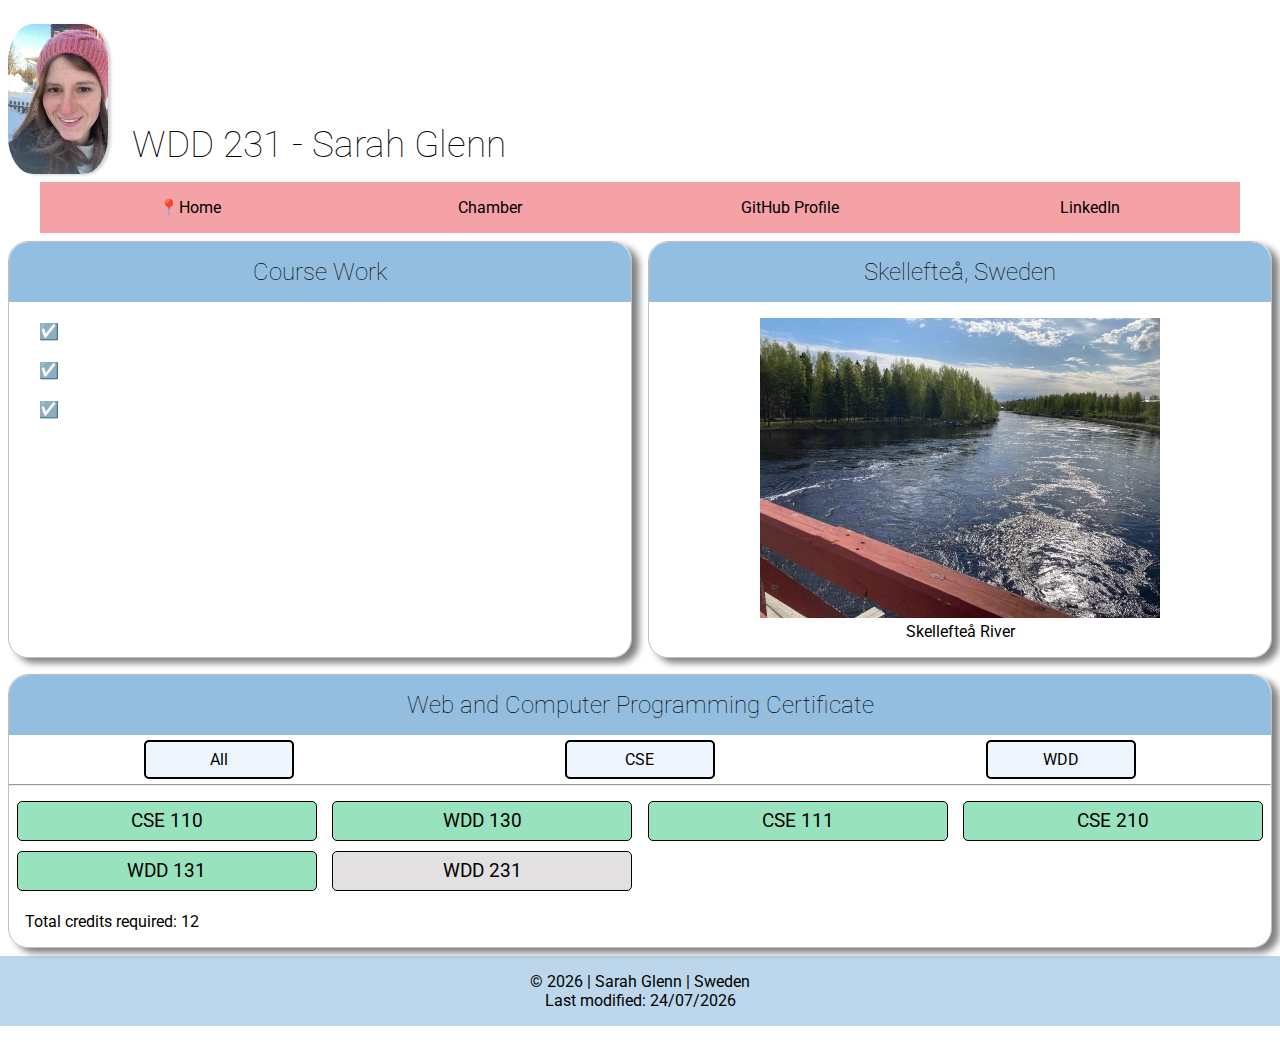
==== index.html @ 279082f9 "changing to landscape pic in meta tags" ====
<!DOCTYPE html>
<html lang="en">

<head>
    <meta charset="UTF-8">
    <meta name="viewport" content="width=device-width, initial-scale=1.0">
    <title>WDD 231 Home Page - Sarah Glenn</title>
    <meta name="description" content="Home page for WDD 231 Spring Sarah Glenn">
    <meta name="author" content="Sarah Glenn">
    <meta property="og:title" content="Sarah Glenn  - WDD 231">
    <meta property="og:type" content="website">
    <meta property="og:image" content="images/skellefteariver-thumbnail.webp">
    <meta property="og:url" content="https://www.sarahaglenn/github.io/wdd231">
    <meta name="twitter:image:alt" content="Skellefteå River with trees along the banks">
    <meta name="twitter:card" content="summary_large_image">
    <meta property="og:description" content="Providing insight into Sarah's education and projects.">
    <meta property="og:site_name" content="Sarah Glenn">
    <link rel="icon" href="favicon.ico">
    <link rel="stylesheet" href="styles/base.css">
    <link rel="preconnect" href="https://fonts.googleapis.com">
    <link rel="preconnect" href="https://fonts.gstatic.com" crossorigin>
    <link href="https://fonts.googleapis.com/css2?family=Roboto:wght@100;400;700&display=swap" rel="stylesheet">
    <script src="scripts/home.js" defer></script>
</head>

<body>
    <header>
        <div class="head">
            <img src="images/profile100x150.webp" alt="Close up picture of Sarah in winter time." width="100" height="150">
            <h1>WDD 231 - Sarah Glenn</h1>
            <a id="menu" aria-label="Menu" href="#"></a>
        </div>
        <nav>
            <ul class="navigation">
                <li><a href="index.html" class="active" title="Home">Home</a></li>
                <li><a href="#" title="Chamber">Chamber</a></li>
                <li><a href="#" title="GitHub Profile">GitHub Profile</a></li>
                <li><a href="https://www.linkedin.com/in/sarah-glenn-895284246" title="LinkedIn">LinkedIn</a></li>
            </ul>
        </nav>
    </header>
    <main>
        <section id="courseWork">
            <h2>Course Work</h2>
            <ul>
                <li></li>
                <li></li>
                <li></li>
            </ul>
        </section>
        <section>
            <h2>Skellefteå, Sweden</h2>
            <figure>
                <img src="images/skellefteariver400x300.webp" alt="Skellefteå River from a bridge" width="400"
                    height="300">
                <figcaption>Skellefteå River</figcaption>
            </figure>
        </section>
        <section id="courses">
            <h2>Web and Computer Programming Certificate</h2>
            <div id="labels">
                <p id="all">All</p>
                <p id="cse">CSE</p>
                <p id="wdd">WDD</p>
            </div>
            <hr>
            <div id="cards"></div>
            <p id="credits"></p>
        </section>
    </main>
    <footer>
        <p>© <span id="currentyear"></span> | Sarah Glenn | Sweden</p>
        <p id="lastModified"></p>
    </footer>
</body>

</html>
---- styles/base.css ----
* {
    font-family: "Roboto", sans-serif;
    font-weight: 400;
    font-style: normal;
    margin: 0;
    padding: 0;
    box-sizing: border-box;
}
h1 {
    font-weight: 100;
    font-size: 2.3rem;
    text-align: center;
    padding: 1rem;
}
.head {
    display: inline-flex;
    align-items: end;
    min-height: 160px;
}
.head img {
    margin: .5rem;
    border-radius: 25%;
    box-shadow: 3px 1px 3px lightgray;
}
h2 {
    text-align: center;
    font-weight: 100;
    padding: 1rem;
    background-color: #93BEDF;
    border-top-left-radius: 20px;
    border-top-right-radius: 20px;
}
body {
    margin: 1rem auto;
    max-width: 1300px;
    min-width: 340px;
}
.active::before {
    content: "📍";
}
#menu {
    position: absolute;
    top: 0px;
    right: 0;
}
#menu::before {
    content: "≡";
    font-size: 2.5rem;
}

nav {
    background-color: #f4989de6;
    max-width: 1200px;
    margin: 0 auto;
}
nav a, #menu {
    display: block;
    text-decoration: none;
    color: black;
    padding: 1rem;
}
ul {
    list-style-type: none;
}
nav li {
    display: none;
}
.show li {
    display: block;
}
nav a:hover {
    color: white;
    font-weight: 700;
}
nav li:hover {
    background-color: #d3656bdf;
}
#menu.show::before {
    content: "🆇";
    font-size: 1.5rem;
}
section {
    border: 1px solid rgba(128, 128, 128, 0.493);
    border-radius: 20px;
    margin: .5rem;
    box-shadow: 7px 5px 7px gray;
}
#courseWork li {
    list-style-type: "☑️";
    margin: 20px 0 20px 50px;
}
figure {
    text-align: center;
    padding: 1rem;
    margin: 0 auto;
}
figure img {
    margin: 0 auto;
}
#labels {
    display: flex;
    text-align: center;
}
#labels p {
    text-align: center;
    padding: .5rem 1.5rem;
    max-width: 150px;
    border: 2px solid black;
    border-radius: 5px;
    background-color: rgba(217, 233, 250, 0.454);
    margin: 5px auto;
}
#labels p:hover {
    cursor: grab;
}

#cards {
    margin-top: 10px;
    display: block;
    align-items: center;
}
h3 {
    text-align: center;
    padding: .5rem;
    border: 1px solid black;
    border-radius: 5px;
    background-color: rgb(226, 224, 224); 
    max-width: 400px;  
    margin: 5px auto;
}
.completed {
    background-color: rgb(152, 226, 189);
}
#credits {
    padding: 1rem;
}
footer {
    background-color: #93bedf9e;
    text-align: center;
    padding: 1rem;
}


@media (min-width: 669px) {
    nav {
        text-align: center;
    }
    nav ul {
        display: flex;
    }
    nav ul li {
        display: block;
        flex: 1 1 100%;
    }
    #menu {
        display: none;
    }
    main {
        display: grid;
        grid-template-columns: 1fr 1fr;
    }
    #courses {
        grid-column: 1/3;
    }
    #cards {
        display: grid;
        grid-template-columns: repeat(auto-fit, minmax(310px, 1fr));
        place-items: center;       
    }
    h3 {
        min-width: 300px;
    }
    #labels p {
        min-width: 150px;
    }
}
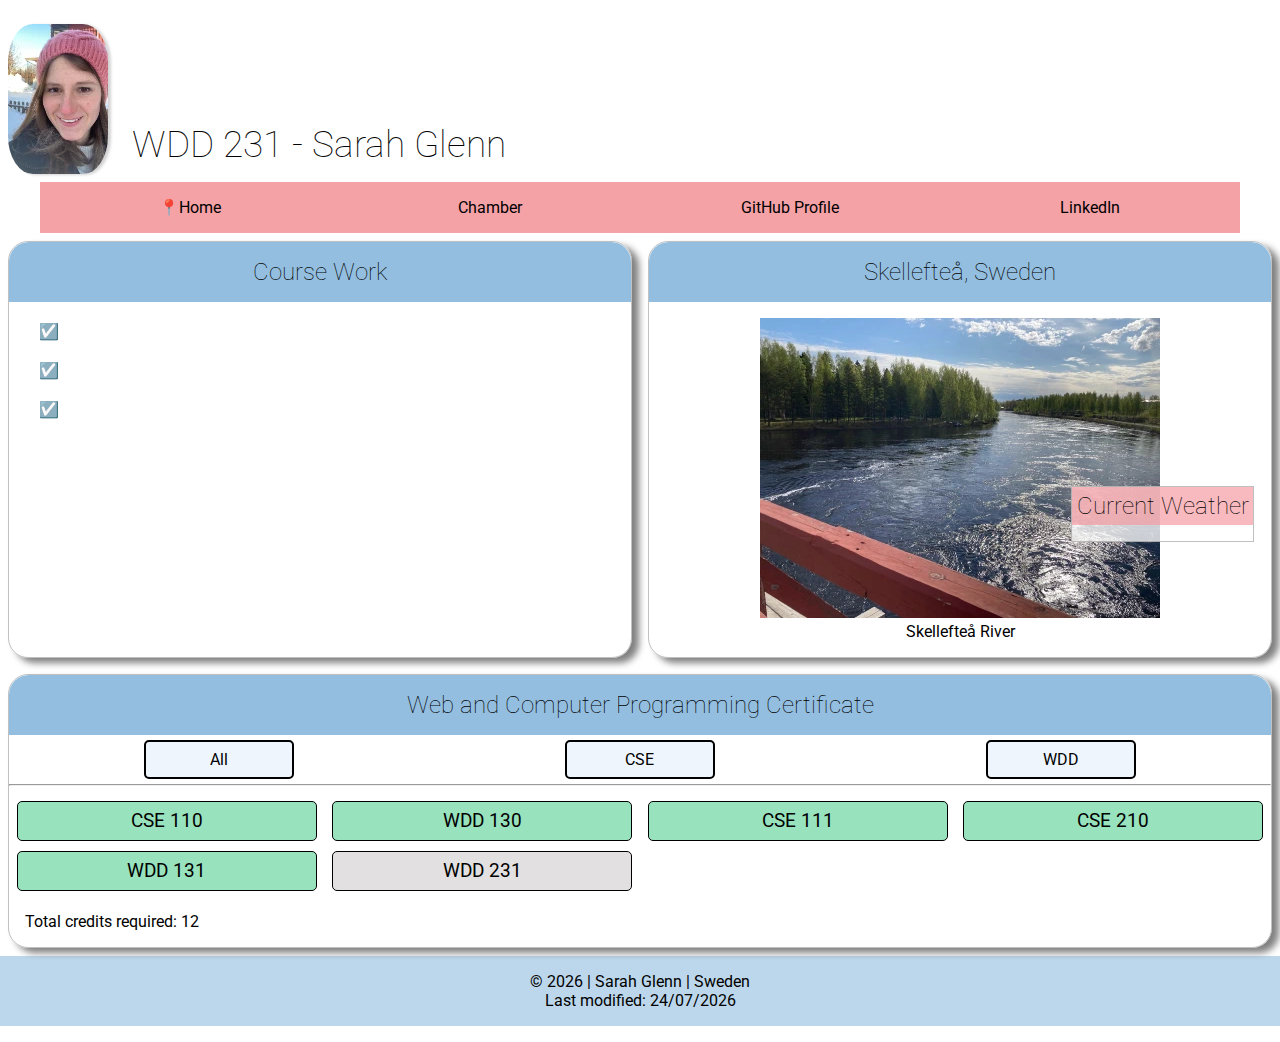
==== commit 4be41ef9: "add weather info to course home page" ====
--- a/index.html
+++ b/index.html
@@ -5,16 +5,21 @@
     <meta charset="UTF-8">
     <meta name="viewport" content="width=device-width, initial-scale=1.0">
     <title>WDD 231 Home Page - Sarah Glenn</title>
-    <meta name="description" content="Home page for WDD 231 Spring Sarah Glenn">
+    <meta name="description" content="Providing insight into Sarah's education and projects.">
     <meta name="author" content="Sarah Glenn">
     <meta property="og:title" content="Sarah Glenn  - WDD 231">
     <meta property="og:type" content="website">
-    <meta property="og:image" content="images/skellefteariver-thumbnail.webp">
-    <meta property="og:url" content="https://www.sarahaglenn/github.io/wdd231">
-    <meta name="twitter:image:alt" content="Skellefteå River with trees along the banks">
-    <meta name="twitter:card" content="summary_large_image">
+    <meta property="og:image" content="https://i.postimg.cc/2S0nzTRJ/skellefteariver-thumbnail.webp">
+    <meta property="og:image:alt" content="Skellefteå River with trees along the banks">
+    <meta property="og:url" content="https://www.sarahaglenn/github.io/wdd231/">
     <meta property="og:description" content="Providing insight into Sarah's education and projects.">
     <meta property="og:site_name" content="Sarah Glenn">
+    <meta name="twitter:card" content="summary" />
+    <meta name="twitter:site" content="Sarah Glenn" />
+    <meta name="twitter:title" content="Sarah Glenn  - WDD 231" />
+    <meta name="twitter:description" content="Providing insight into Sarah's education and projects." />
+    <meta name="twitter:image" content="https://i.postimg.cc/2S0nzTRJ/skellefteariver-thumbnail.webp" />
+    <meta name="twitter:image:alt" content="Skellefteå River with trees along the banks">
     <link rel="icon" href="favicon.ico">
     <link rel="stylesheet" href="styles/base.css">
     <link rel="preconnect" href="https://fonts.googleapis.com">
@@ -26,7 +31,8 @@
 <body>
     <header>
         <div class="head">
-            <img src="images/profile100x150.webp" alt="Close up picture of Sarah in winter time." width="100" height="150">
+            <img src="images/profile100x150.webp" alt="Close up picture of Sarah in winter time." width="100"
+                height="150">
             <h1>WDD 231 - Sarah Glenn</h1>
             <a id="menu" aria-label="Menu" href="#"></a>
         </div>
@@ -56,6 +62,14 @@
                 <figcaption>Skellefteå River</figcaption>
             </figure>
         </section>
+        <section id="weather">
+            <h2>Current Weather</h2>
+            <p><span id="current-temp"></span></p>
+            <figure>
+                <img id="weather-icon" src="" alt="">
+                <figcaption id="weather-caption"></figcaption>
+            </figure>
+        </section>
         <section id="courses">
             <h2>Web and Computer Programming Certificate</h2>
             <div id="labels">
--- a/styles/base.css
+++ b/styles/base.css
@@ -97,6 +97,26 @@
 figure img {
     margin: 0 auto;
 }
+#weather {
+    text-align: center;
+}
+#weather p {
+    margin-top: 1em;
+}
+#weather p::before {
+    content: "Temperature: ";
+}
+#weather img {
+    background-color: #93bedf82;
+}
+#weather figure {
+    padding: 0;
+    margin-bottom: 1em;
+}
+
+#weather-caption {
+    text-transform: capitalize;
+}
 #labels {
     display: flex;
     text-align: center;
@@ -111,7 +131,7 @@
     margin: 5px auto;
 }
 #labels p:hover {
-    cursor: grab;
+    cursor: pointer;
 }
 
 #cards {
@@ -152,6 +172,33 @@
         display: block;
         flex: 1 1 100%;
     }
+    main {
+        position: relative;
+    }
+    #weather {
+        position:absolute;
+        top: 35%;
+        right: 2%;
+        background-color: rgba(255, 255, 255, 0.77);
+        margin: 0;
+        box-shadow: none;
+        border-radius: 0;
+    }
+    #weather h2 {
+        background-color: #f4989daa;
+        padding: .2em;
+        border-radius: 0;
+    }
+    #weather p {
+        margin: .2em;
+    }
+    #weather p::before {
+        content: "";
+    }
+    #weather img {
+        display: none;
+    }
+
     #menu {
         display: none;
     }
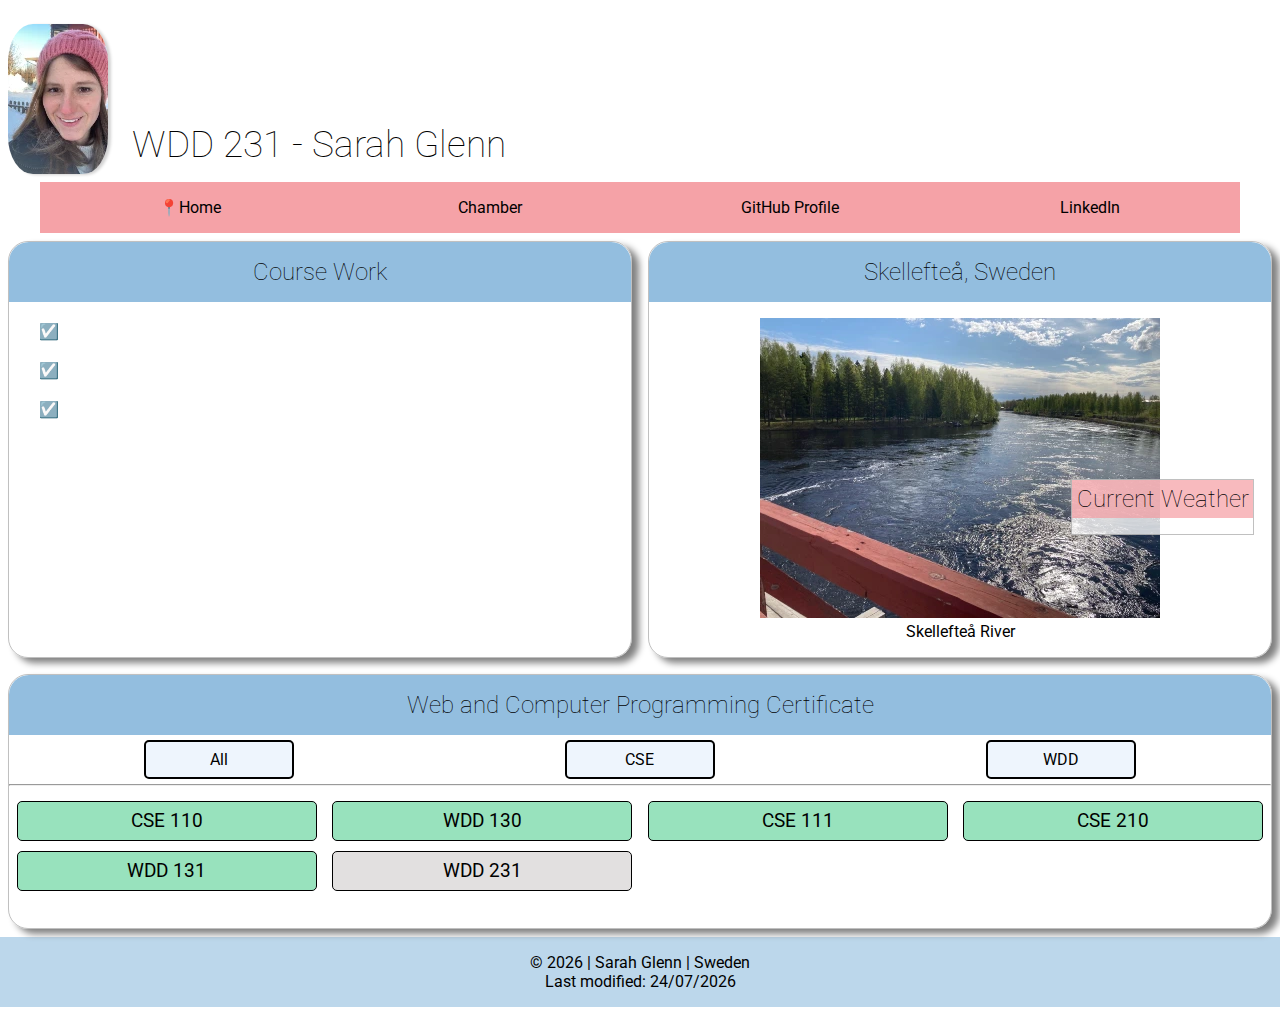
==== commit 99312e26: "modal practice" ====
--- a/index.html
+++ b/index.html
@@ -81,6 +81,8 @@
             <div id="cards"></div>
             <p id="credits"></p>
         </section>
+        <dialog id="course-details">
+        </dialog>
     </main>
     <footer>
         <p>© <span id="currentyear"></span> | Sarah Glenn | Sweden</p>
--- a/styles/base.css
+++ b/styles/base.css
@@ -84,6 +84,7 @@
     border-radius: 20px;
     margin: .5rem;
     box-shadow: 7px 5px 7px gray;
+    min-width: fit-content;
 }
 #courseWork li {
     list-style-type: "☑️";
@@ -151,6 +152,23 @@
 .completed {
     background-color: rgb(152, 226, 189);
 }
+
+dialog {
+    border: 1px solid #93bedf43;
+    background-color: white;
+}
+
+dialog::backdrop {
+    filter: blur(8px);
+}
+.close-button {
+    border: 1px solid darkgray;
+    border-radius: 3px;
+    position: absolute;
+    top: 0px;
+    right: 0px;
+}
+
 #credits {
     padding: 1rem;
 }
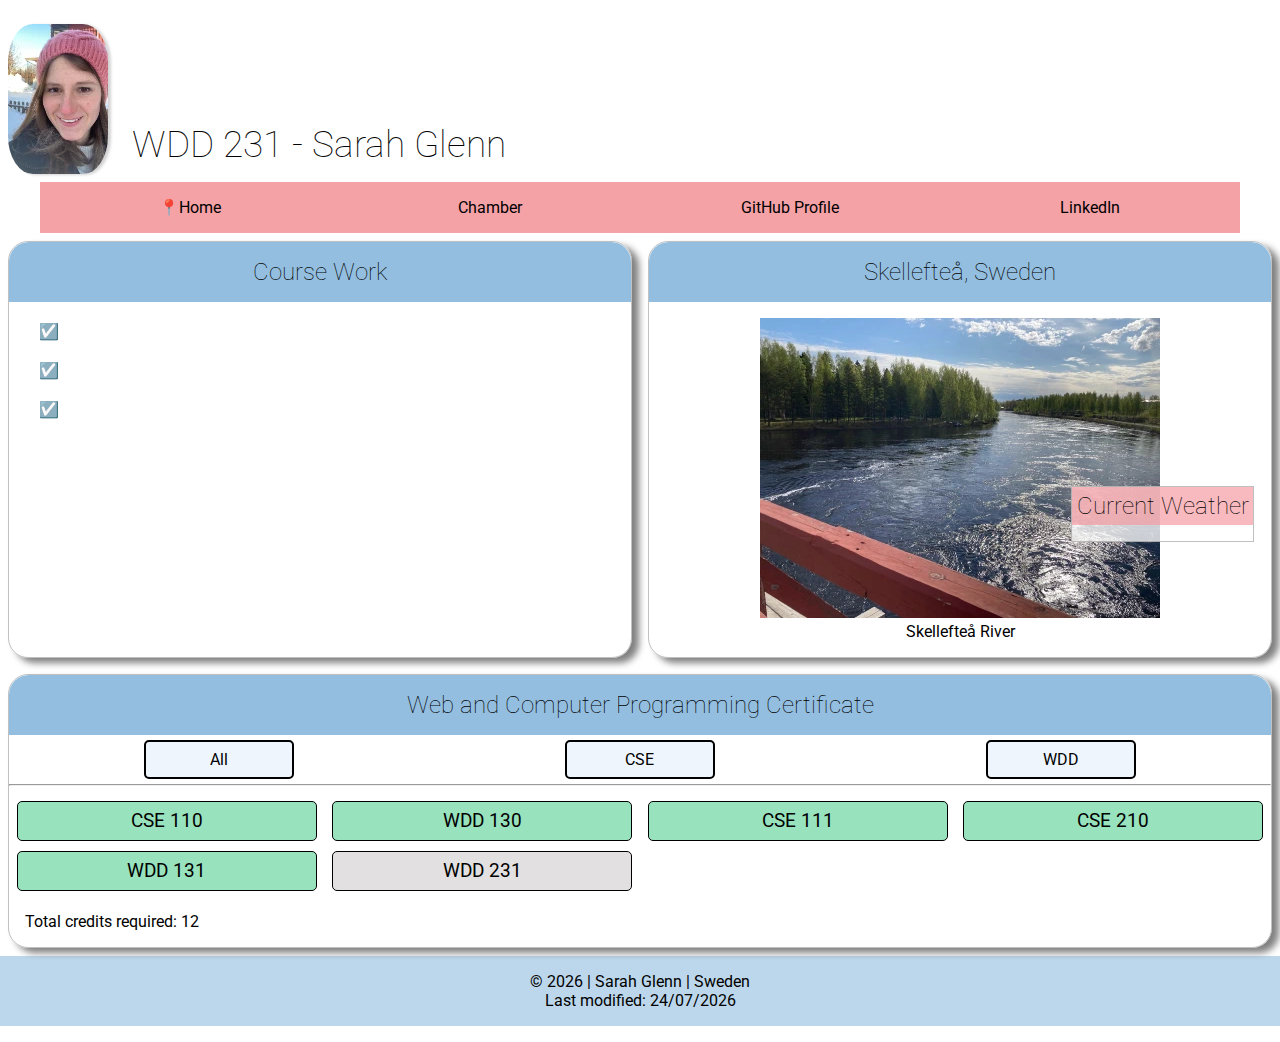
==== commit a9c6511c: "course details dialog box on home page with css" ====
--- a/index.html
+++ b/index.html
@@ -81,8 +81,7 @@
             <div id="cards"></div>
             <p id="credits"></p>
         </section>
-        <dialog id="course-details">
-        </dialog>
+        <dialog id="course-details"></dialog>
     </main>
     <footer>
         <p>© <span id="currentyear"></span> | Sarah Glenn | Sweden</p>
--- a/styles/base.css
+++ b/styles/base.css
@@ -140,6 +140,9 @@
     display: block;
     align-items: center;
 }
+#cards div {
+    cursor: pointer;
+}
 h3 {
     text-align: center;
     padding: .5rem;
@@ -152,23 +155,49 @@
 .completed {
     background-color: rgb(152, 226, 189);
 }
+/* DIALOG BOX */
 
 dialog {
-    border: 1px solid #93bedf43;
+    border: 1px solid #13141443;
+    border-radius: 5px;
     background-color: white;
-}
-
-dialog::backdrop {
-    filter: blur(8px);
-}
-.close-button {
+    margin: auto;
+    box-shadow: 0 0 10px;
+}
+dialog h2 {
+    padding: .2rem;
+}
+
+dialog div {
+    display: grid;
+    grid-template-columns: auto 44px;
+    background-color: #93BEDF;
+    border-bottom: 1px solid gray;
+}
+dialog h3 {
+    background-color: #93BEDF;
+    border: none;
+    padding: 0;
+    margin: 0;
+    margin-bottom: .4rem;
+    font-weight: 100;
+}
+dialog p {
+    padding: 1rem;
+}
+
+::backdrop {
+    background-color: rgba(162, 162, 162, 0.695);
+}
+.closeButton {
     border: 1px solid darkgray;
     border-radius: 3px;
-    position: absolute;
-    top: 0px;
-    right: 0px;
-}
-
+    padding: .3rem;
+    cursor: pointer;
+}
+ strong {
+    font-weight: bold;
+ }
 #credits {
     padding: 1rem;
 }
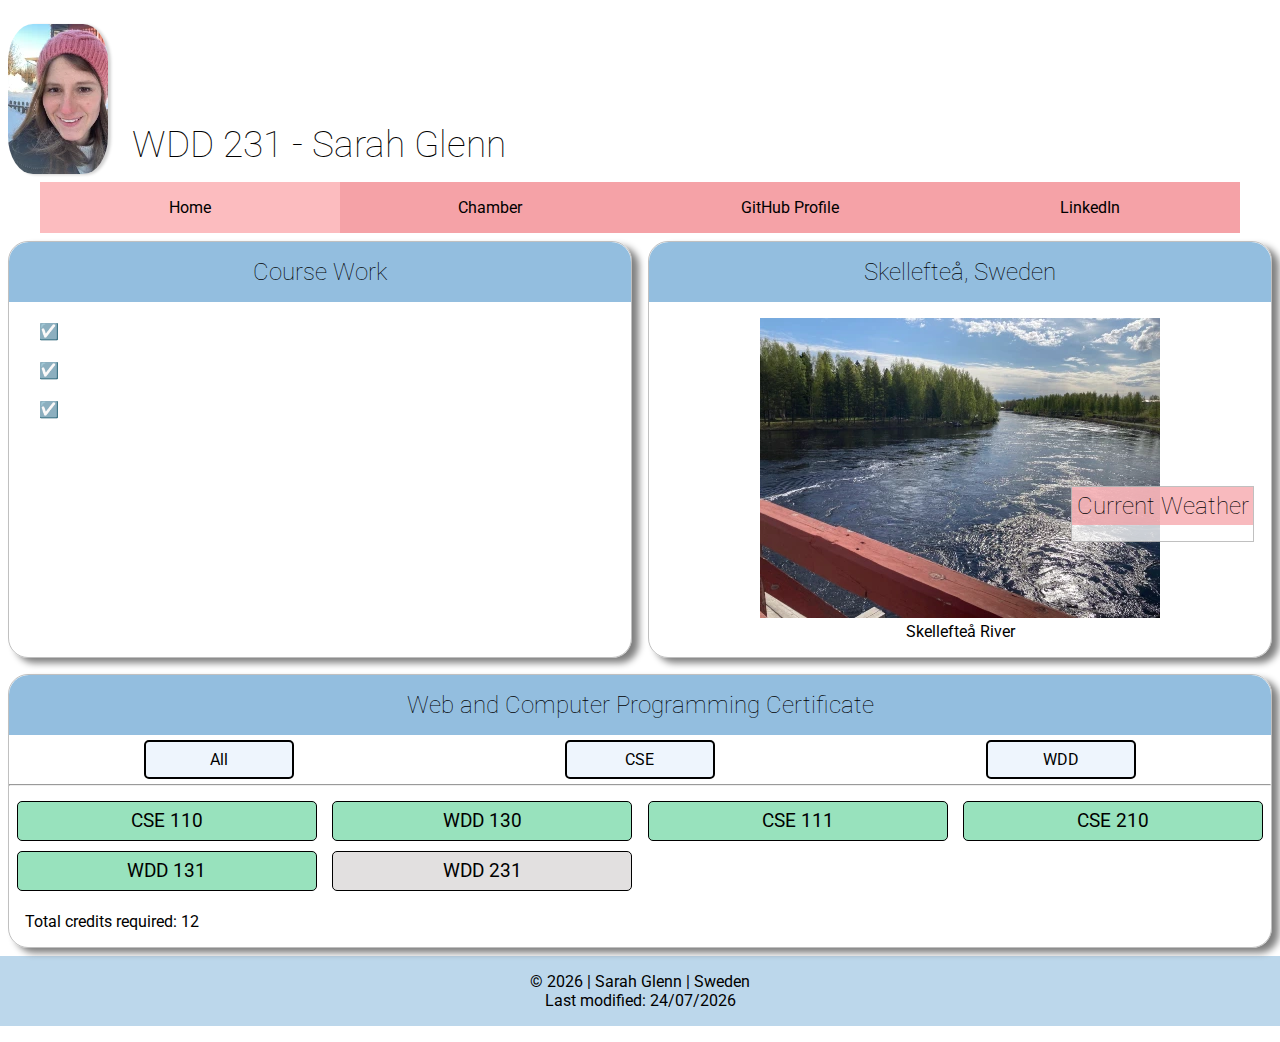
==== commit 83cc0bb9: "nav background colors and hover" ====
--- a/index.html
+++ b/index.html
@@ -34,9 +34,9 @@
             <img src="images/profile100x150.webp" alt="Close up picture of Sarah in winter time." width="100"
                 height="150">
             <h1>WDD 231 - Sarah Glenn</h1>
-            <a id="menu" aria-label="Menu" href="#"></a>
         </div>
         <nav>
+            <button id="menu"></button>
             <ul class="navigation">
                 <li><a href="index.html" class="active" title="Home">Home</a></li>
                 <li><a href="#" title="Chamber">Chamber</a></li>
--- a/styles/base.css
+++ b/styles/base.css
@@ -35,19 +35,28 @@
     max-width: 1300px;
     min-width: 340px;
 }
-.active::before {
-    content: "📍";
-}
+.active {
+    background-color: #fcbcbf;
+}
+nav a:hover {
+    color: white;
+    font-weight: 700;
+    background-color: #d3656bdf;
+}
+
 #menu {
     position: absolute;
-    top: 0px;
+    top: 0;
     right: 0;
 }
 #menu::before {
     content: "≡";
     font-size: 2.5rem;
 }
-
+#menu.show::before {
+    content: "🆇";
+    font-size: 1.5rem;
+}
 nav {
     background-color: #f4989de6;
     max-width: 1200px;
@@ -67,17 +76,6 @@
 }
 .show li {
     display: block;
-}
-nav a:hover {
-    color: white;
-    font-weight: 700;
-}
-nav li:hover {
-    background-color: #d3656bdf;
-}
-#menu.show::before {
-    content: "🆇";
-    font-size: 1.5rem;
 }
 section {
     border: 1px solid rgba(128, 128, 128, 0.493);
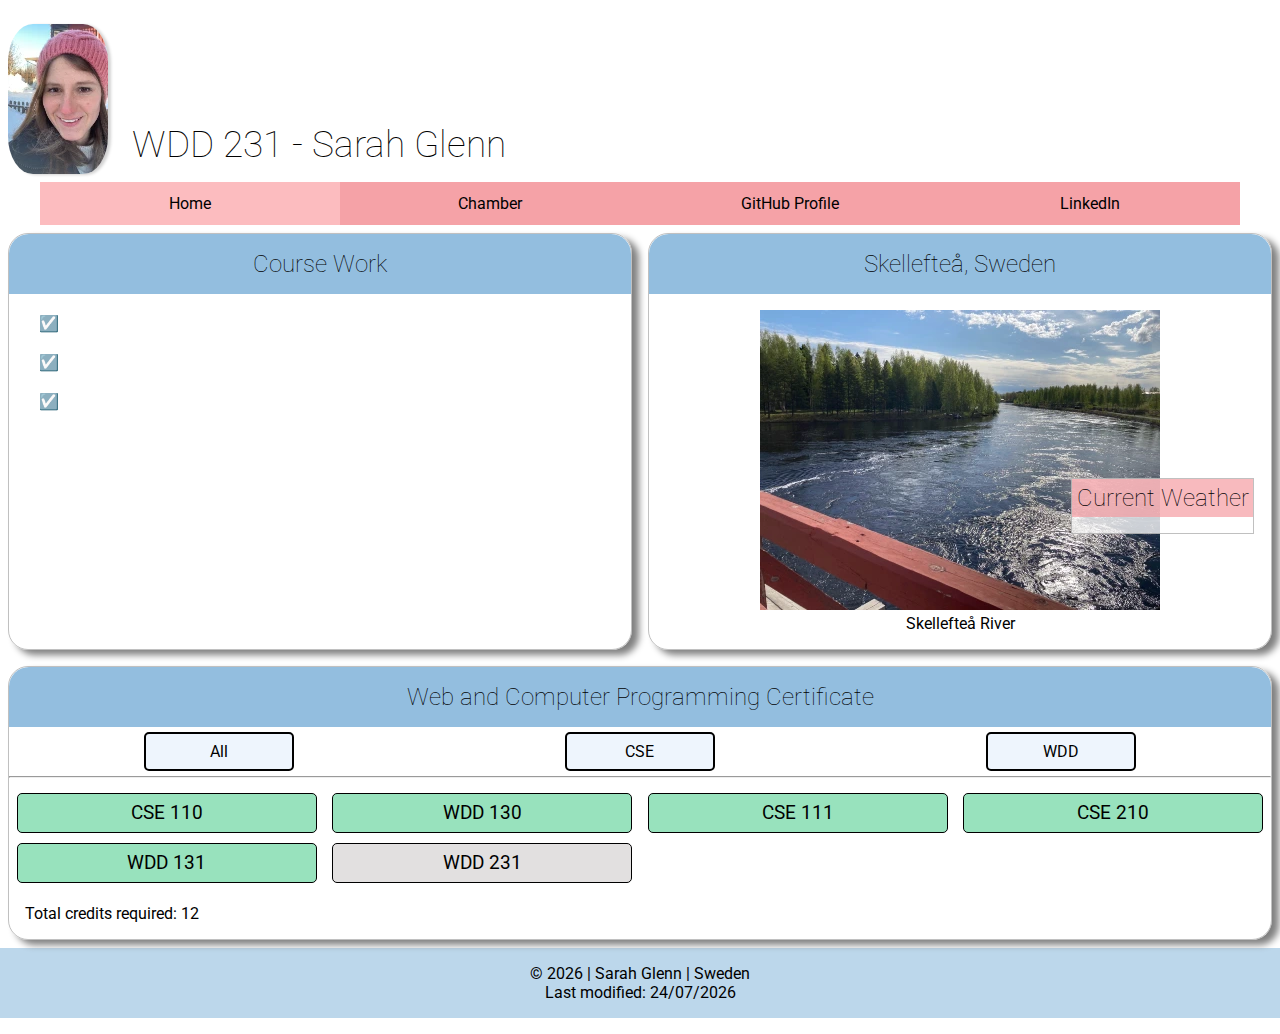
==== commit 962ae686: "animation for nav bar -course home page" ====
--- a/index.html
+++ b/index.html
@@ -35,9 +35,9 @@
                 height="150">
             <h1>WDD 231 - Sarah Glenn</h1>
         </div>
-        <nav>
-            <button id="menu"></button>
-            <ul class="navigation">
+        <nav id="animate">
+            <button id="hamButton" aria-label="Menu Button"></button>
+            <ul class="menuLinks">
                 <li><a href="index.html" class="active" title="Home">Home</a></li>
                 <li><a href="#" title="Chamber">Chamber</a></li>
                 <li><a href="#" title="GitHub Profile">GitHub Profile</a></li>
--- a/styles/base.css
+++ b/styles/base.css
@@ -35,47 +35,50 @@
     max-width: 1300px;
     min-width: 340px;
 }
-.active {
-    background-color: #fcbcbf;
-}
-nav a:hover {
-    color: white;
-    font-weight: 700;
-    background-color: #d3656bdf;
-}
-
-#menu {
-    position: absolute;
-    top: 0;
-    right: 0;
-}
-#menu::before {
-    content: "≡";
-    font-size: 2.5rem;
-}
-#menu.show::before {
-    content: "🆇";
-    font-size: 1.5rem;
-}
 nav {
     background-color: #f4989de6;
     max-width: 1200px;
     margin: 0 auto;
-}
-nav a, #menu {
+    display: grid;
+    grid-template-rows: 0fr;
+    transition: grid-template-rows 0.5s ease-out;
+}
+#hamButton::before {
+    content: "\2630";
+}
+#hamButton.show::before {
+    content: "🆇";
+}
+#hamButton {
+    font-size: 2rem;
+    background: none;
+    border: none;
+    cursor: pointer;
+    width: 44px;
+    position: absolute;
+    top: 0;
+    right: 2vw;
+}
+ul.menuLinks li a {
     display: block;
+    padding: .75rem 2vw;
+    color: black;
     text-decoration: none;
-    color: black;
-    padding: 1rem;
-}
-ul {
-    list-style-type: none;
-}
-nav li {
-    display: none;
-}
-.show li {
-    display: block;
+}
+.active {
+    background-color: #fcbcbf;
+}
+
+nav ul {
+    overflow: hidden;
+}
+nav.show {
+    grid-template-rows: 1fr;
+}
+ul.menuLinks a:hover {
+    color: white;
+    font-weight: 700;
+    background-color: #d3656bdf;
 }
 section {
     border: 1px solid rgba(128, 128, 128, 0.493);
@@ -179,9 +182,10 @@
     margin: 0;
     margin-bottom: .4rem;
     font-weight: 100;
+    max-width: none;
 }
 dialog p {
-    padding: 1rem;
+    padding: 1.2rem;
 }
 
 ::backdrop {
@@ -207,10 +211,14 @@
 
 
 @media (min-width: 669px) {
+    #hamButton {
+        display: none;
+    }
     nav {
         text-align: center;
-    }
-    nav ul {
+        grid-template-rows: 1fr;
+    }
+    ul.menuLinks, ul.menuLinks.show {
         display: flex;
     }
     nav ul li {
@@ -243,10 +251,6 @@
     #weather img {
         display: none;
     }
-
-    #menu {
-        display: none;
-    }
     main {
         display: grid;
         grid-template-columns: 1fr 1fr;
